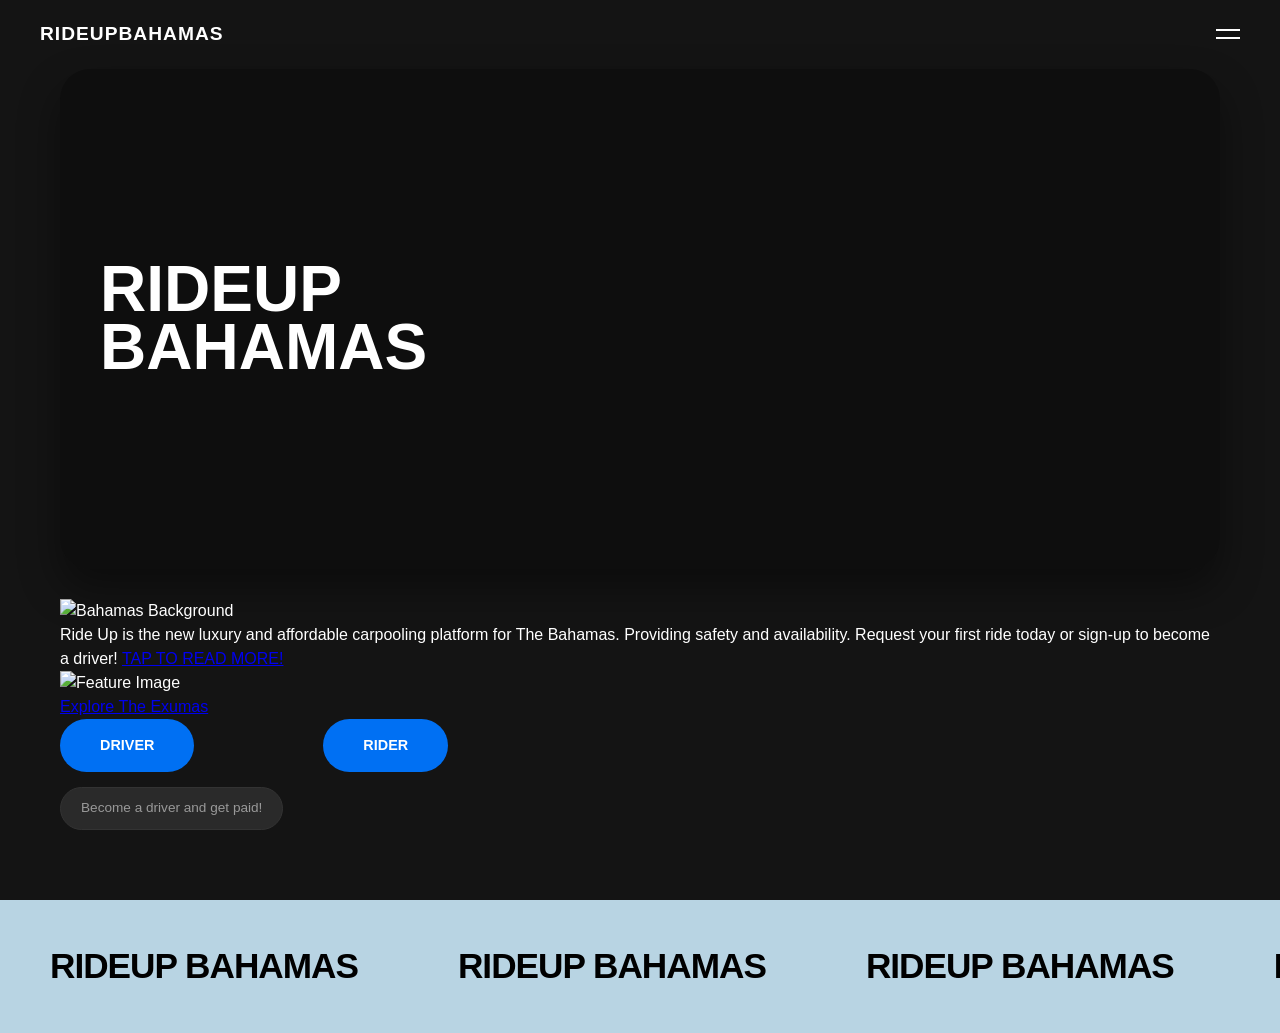
==== index.html @ d14e9a29 "Update index.html" ====
<!DOCTYPE html>
<html lang="en">
<head>
    <meta charset="UTF-8">
    <meta name="viewport" content="width=device-width, initial-scale=1.0">
    <title>RIDEUPBAHAMAS</title>
    <link rel="stylesheet" href="style.css">
</head>
<body>

    <div class="site-wrapper">

        <header class="main-header">
    <div class="header-inner">
        <div class="header-logo">RIDEUPBAHAMAS</div>
        <button id="open-menu" class="menu-icon" aria-label="Open Menu">
            <span class="menu-line"></span>
            <span class="menu-line"></span>
        </button>
    </div>
</header>

<div id="nav-overlay" class="nav-overlay">
    <header class="overlay-header">
        <div class="header-logo">RIDEUPBAHAMAS</div>
        <button id="close-menu" class="close-icon">&times;</button>
    </header>

    <nav class="overlay-menu">
        <ul class="menu-list">
            <li><a href="#">Services</a></li>
            <li><a href="#">About</a></li>
            <li><a href="#">Contact</a></li>
            <li><a href="#" class="active-link">Home</a></li>
        </ul>
    </nav>

    <footer class="overlay-footer">
        <a href="#" class="social-icon">
            <svg viewBox="0 0 24 24" width="24" height="24" fill="none" stroke="currentColor" stroke-width="2"><rect x="2" y="2" width="20" height="20" rx="5" ry="5"></rect><path d="M16 11.37A4 4 0 1 1 12.63 8 4 4 0 0 1 16 11.37z"></path><line x1="17.5" y1="6.5" x2="17.51" y2="6.5"></line></svg>
        </a>
    </footer>
</div>


        <main class="content-container">
            <section class="hero-section">
                <div class="hero-card">
                    <div class="hero-content">
                        <h1>RIDEUP<br>BAHAMAS</h1>
                    </div>
                </div>
            </section>
            <section class="info-overlap-section">
    <div class="bg-image-container">
        <img src="your-background-image.jpg" alt="Bahamas Background" class="bg-main-img">
        
        <div class="floating-text-card">
            <p>
                Ride Up is the new luxury and affordable carpooling platform for The Bahamas. 
                Providing safety and availability. Request your first ride today or sign-up 
                to become a driver! 
                <a href="#" class="read-more-link">TAP TO READ MORE!</a>
            </p>
        </div>
    </div>

    <div class="secondary-feature">
        <img src="your-top-image.jpg" alt="Feature Image" class="feature-img">
        <div class="button-container">
            <a href="https://your-link-here.com" class="outline-button">Explore The Exumas</a>
        </div>
    </div>
</section>

            
            <div class="actions-grid">
                <section class="action-item">
                    <a href="#" class="cta-button">DRIVER</a>
                    <div class="promo-bubble">Become a driver and get paid!</div>
                </section>

                <section class="action-item">
                    <a href="#" class="cta-button">RIDER</a>
                </section>
            </div>
        </main>

    </div>
    
    <script src="script.js"></script>
    
      
<div class="sea-blue-ribbon">
    <div class="ribbon-scroll">
        <div class="ribbon-wave">
            <span>RIDEUP BAHAMAS</span>
            <span>RIDEUP BAHAMAS</span>
            <span>RIDEUP BAHAMAS</span>
            <span>RIDEUP BAHAMAS</span>
            <span>RIDEUP BAHAMAS</span>
            <span>RIDEUP BAHAMAS</span>
            <span>RIDEUP BAHAMAS</span>
            <span>RIDEUP BAHAMAS</span>
        </div>
    </div>
</div>

</body>
</html>
---- style.css ----
/* --- Global Resets --- */
* {
    margin: 0;
    padding: 0;
    box-sizing: border-box;
}

body {
    background-color: #141414; /* Deep dark background */
    color: #fff;
    font-family: 'Inter', -apple-system, sans-serif;
    line-height: 1.5;
}

/* --- Site Wrapper --- */
.site-wrapper {
    width: 100%;
    min-height: 100vh;
    display: flex;
    flex-direction: column;
}

/* --- Responsive Header --- */
.main-header {
    width: 100%;
    padding: 20px;
    background-color: #141414;
}

.header-inner {
    max-width: 1200px; /* Constrains content on very wide screens */
    margin: 0 auto;
    display: flex;
    justify-content: space-between;
    align-items: center;
}

.header-logo {
    font-weight: 900;
    font-size: 1.2rem;
    letter-spacing: 1px;
}

.menu-icon {
    background: none;
    border: none;
    width: 24px;
    height: 14px;
    display: flex;
    flex-direction: column;
    justify-content: space-between;
    cursor: pointer;
}

.menu-line {
    height: 2px;
    width: 100%;
    background-color: #fff;
}

/* --- Main Container --- */
.content-container {
    max-width: 1200px;
    margin: 0 auto;
    width: 100%;
    padding: 0 20px;
}

/* --- Fluid Hero Card --- */
.hero-section {
    margin-bottom: 30px;
}

.hero-card {
    width: 100%;
    min-height: 400px;
    background: linear-gradient(rgba(0,0,0,0.3), rgba(0,0,0,0.3)), url('rideupbahamas_hero.jpg') center/cover;
    border-radius: 30px;
    display: flex;
    align-items: center;
    padding: 40px; /* Internal spacing */
    box-shadow: 0 20px 40px rgba(0,0,0,0.4);
}

.hero-content {
    text-align: left; /* Aligns text to the left within the card */
}

.hero-content h1 {
    font-size: clamp(2.5rem, 6vw, 4rem);
    font-weight: 800;
    line-height: 0.9;
    text-transform: uppercase;
}

/* --- Actions Layout --- */
.actions-grid {
    display: flex;
    flex-direction: column;
    gap: 20px;
    align-items: flex-start; /* Keeps buttons left-aligned */
}

.action-item {
    display: flex;
    flex-direction: column;
    align-items: flex-start;
}

.cta-button {
    background-color: #0070f3; /* Vibrant blue */
    color: #fff;
    text-decoration: none;
    font-weight: 700;
    padding: 16px 40px;
    border-radius: 100px;
    transition: all 0.3s ease;
    text-transform: uppercase;
    font-size: 0.9rem;
}

.cta-button:hover {
    background-color: #0051ad;
    transform: translateY(-2px);
}

.promo-bubble {
    background-color: #2a2a2a;
    color: #999;
    padding: 10px 20px;
    border-radius: 50px;
    margin-top: 15px;
    font-size: 0.85rem;
    border: 1px solid #333;
}

/* --- Desktop Layout Adjustments --- */
@media (min-width: 1024px) {
    .hero-card {
        min-height: 500px;
    }
    
    /* On desktop, we can make the buttons sit side-by-side if you prefer, 
       or keep them stacked but aligned to the left of the screen */
    .actions-grid {
        flex-direction: row; 
        align-items: flex-start;
        gap: 40px;
    }
}

/* --- Header & Hamburger Icon --- */
.main-header {
    width: 100%;
    padding: 20px;
    background-color: #141414;
}

.header-inner {
    max-width: 1200px;
    margin: 0 auto;
    display: flex;
    justify-content: space-between;
    align-items: center;
}

/* The existing two-line icon */
.menu-icon {
    background: none;
    border: none;
    width: 24px;
    height: 10px; /* Slimmer for two lines */
    display: flex;
    flex-direction: column;
    justify-content: space-between;
    cursor: pointer;
    padding: 0;
}

.menu-line {
    height: 2px;
    width: 100%;
    background-color: #fff;
}

/* --- Overlay Styles --- */
.nav-overlay {
    position: fixed;
    top: 0;
    left: 0;
    width: 100%;
    height: 100%;
    background-color: #d1d1d1; /* Light grey from screenshot */
    z-index: 9999;
    display: flex;
    flex-direction: column;
    padding: 20px;
    
    /* Animation: Slide from Right */
    transform: translateX(100%);
    transition: transform 0.4s cubic-bezier(0.77, 0, 0.175, 1);
}

.nav-overlay.open {
    transform: translateX(0);
}

.overlay-header {
    display: flex;
    justify-content: space-between;
    align-items: center;
    color: #000;
}

/* Close icon 'X' */
.close-icon {
    background: none;
    border: none;
    font-size: 2.8rem;
    color: #000;
    cursor: pointer;
    font-weight: 300;
    padding: 0;
    line-height: 0.8;
}

/* --- Menu Text --- */
.overlay-menu {
    flex-grow: 1;
    display: flex;
    align-items: center;
    padding-left: 20px;
}

.menu-list {
    list-style: none;
}

.menu-list a {
    text-decoration: none;
    color: #000;
    font-size: 3rem;
    font-weight: 600;
    display: block;
    margin: 10px 0;
}

.active-link {
    text-decoration: underline !important;
    text-underline-offset: 10px;
}

.overlay-footer {
    padding: 20px;
}

.social-icon {
    display: inline-flex;
    align-items: center;
    justify-content: center;
    width: 45px;
    height: 45px;
    border: 1.5px solid #000;
    border-radius: 50%;
    color: #000;
}
/* --- Pure CSS Wavy Ribbon --- */
.sea-blue-ribbon {
    width: 100%;
    background-color: #b8d4e3; /* Light sea-blue */
    color: #000;
    overflow: hidden;
    padding: 40px 0; /* Extra height to accommodate the wave */
    position: relative;
    display: flex;
    align-items: center;
}

/* Container for the horizontal movement */
.ribbon-scroll {
    display: flex;
    white-space: nowrap;
    animation: horizontal-scroll 25s linear infinite;
}

/* Container for the vertical wave movement */
.ribbon-wave {
    display: flex;
    animation: vertical-wave 4s ease-in-out infinite;
}

.ribbon-wave span {
    font-size: 2.2rem;
    font-weight: 900;
    text-transform: uppercase;
    padding: 0 50px;
    letter-spacing: -1px;
}

/* --- ANIMATIONS --- */

/* 1. Seamless Horizontal Loop */
@keyframes horizontal-scroll {
    0% {
        transform: translateX(0);
    }
    100% {
        transform: translateX(-50%);
    }
}

/* 2. Vertical Wave (The "Bobbing" Effect) */
@keyframes vertical-wave {
    0%, 100% {
        transform: translateY(-8px); /* Top of the wave */
    }
    50% {
        transform: translateY(8px); /* Bottom of the wave */
    }
}

/* Responsive Scaling */
@media (max-width: 768px) {
    .ribbon-wave span {
        font-size: 1.6rem;
        padding: 0 30px;
    }
    .sea-blue-ribbon {
        padding: 25px 0;
    }
}
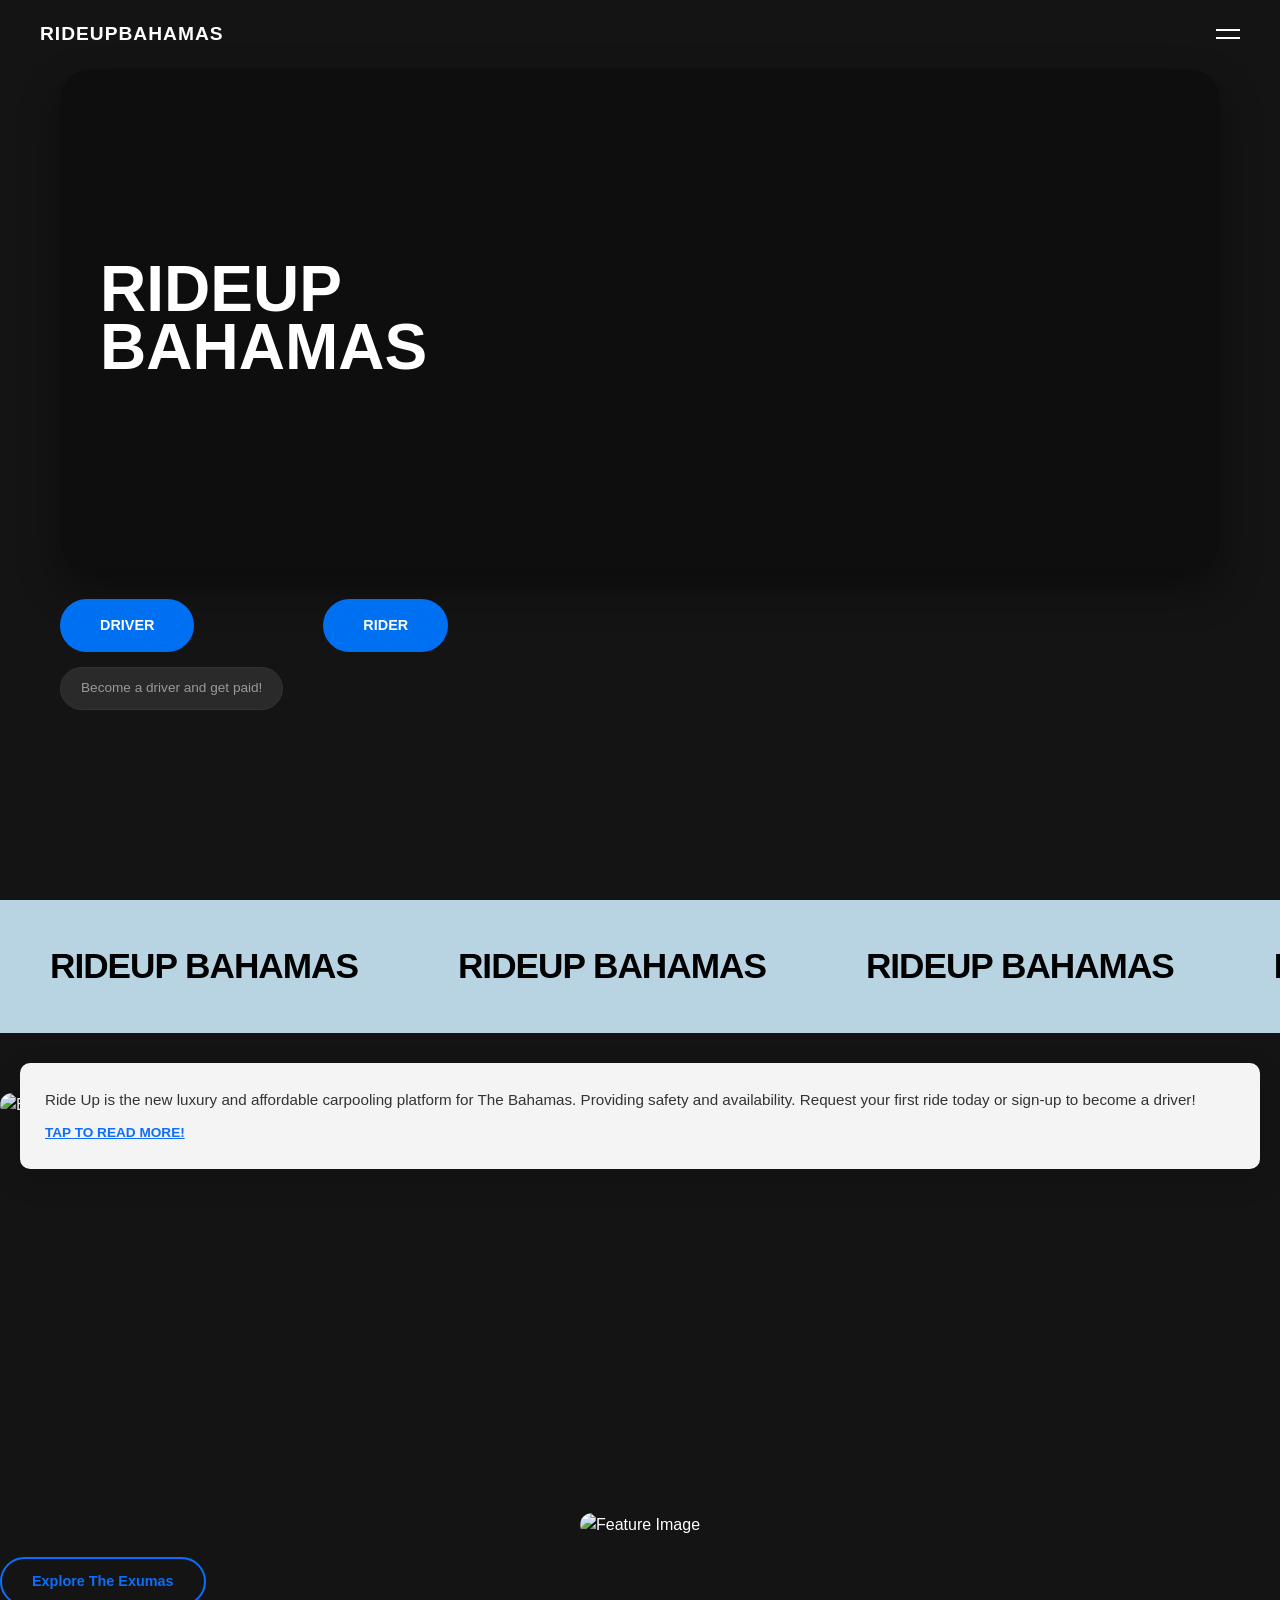
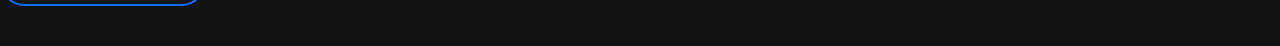
==== commit c5a2ac12: "Update index.html" ====
--- a/index.html
+++ b/index.html
@@ -51,28 +51,6 @@
                     </div>
                 </div>
             </section>
-            <section class="info-overlap-section">
-    <div class="bg-image-container">
-        <img src="your-background-image.jpg" alt="Bahamas Background" class="bg-main-img">
-        
-        <div class="floating-text-card">
-            <p>
-                Ride Up is the new luxury and affordable carpooling platform for The Bahamas. 
-                Providing safety and availability. Request your first ride today or sign-up 
-                to become a driver! 
-                <a href="#" class="read-more-link">TAP TO READ MORE!</a>
-            </p>
-        </div>
-    </div>
-
-    <div class="secondary-feature">
-        <img src="your-top-image.jpg" alt="Feature Image" class="feature-img">
-        <div class="button-container">
-            <a href="https://your-link-here.com" class="outline-button">Explore The Exumas</a>
-        </div>
-    </div>
-</section>
-
             
             <div class="actions-grid">
                 <section class="action-item">
@@ -105,6 +83,26 @@
         </div>
     </div>
 </div>
+<section class="info-overlap-section">
+    <div class="bg-image-container">
+        <img src="your-background-image.jpg" alt="Bahamas Background" class="bg-main-img">
+        
+        <div class="floating-text-card">
+            <p>
+                Ride Up is the new luxury and affordable carpooling platform for The Bahamas. 
+                Providing safety and availability. Request your first ride today or sign-up 
+                to become a driver! 
+                <a href="#" class="read-more-link">TAP TO READ MORE!</a>
+            </p>
+        </div>
+    </div>
 
+    <div class="secondary-feature">
+        <img src="your-top-image.jpg" alt="Feature Image" class="feature-img">
+        <div class="button-container">
+            <a href="https://your-link-here.com" class="outline-button">Explore The Exumas</a>
+        </div>
+    </div>
+</section>
 </body>
 </html>
--- a/style.css
+++ b/style.css
@@ -329,3 +329,93 @@
         padding: 25px 0;
     }
 }
+
+/* --- Info Overlap Section --- */
+.info-overlap-section {
+    position: relative;
+    padding: 40px 0;
+    margin-top: 20px;
+}
+
+/* Background Image Box */
+.bg-image-container {
+    position: relative;
+    width: 100%;
+    height: 300px;
+    border-radius: 20px;
+    overflow: visible; /* Important to let the card float outside */
+}
+
+.bg-main-img {
+    width: 100%;
+    height: 100%;
+    object-fit: cover;
+    border-radius: 15px;
+}
+
+/* The Floating Text Box (The 'Luxury' card) */
+.floating-text-card {
+    position: absolute;
+    top: -30px; /* Moves it up to overlap the previous section */
+    left: 20px;
+    right: 20px;
+    background-color: #f4f4f4; /* Light grey background */
+    padding: 25px;
+    border-radius: 10px;
+    box-shadow: 0 10px 30px rgba(0,0,0,0.15);
+    z-index: 5;
+}
+
+.floating-text-card p {
+    color: #333;
+    font-size: 0.95rem;
+    line-height: 1.6;
+    margin: 0;
+}
+
+.read-more-link {
+    display: inline-block;
+    margin-top: 10px;
+    color: #0d6efd;
+    font-weight: bold;
+    text-decoration: underline;
+    text-transform: uppercase;
+    font-size: 0.85rem;
+}
+
+/* Secondary Feature Area */
+.secondary-feature {
+    margin-top: 120px; /* Space for the floating card above it */
+    text-align: center;
+}
+
+.feature-img {
+    width: 100%;
+    max-height: 250px;
+    object-fit: cover;
+    border-radius: 15px;
+}
+
+.button-container {
+    margin-top: 20px;
+    display: flex;
+    justify-content: flex-start; /* Aligns button to the left as per screenshot */
+}
+
+/* The "Explore The Exumas" Outline Button */
+.outline-button {
+    display: inline-block;
+    padding: 12px 30px;
+    border: 2px solid #0d6efd; /* Blue outline */
+    color: #0d6efd;
+    text-decoration: none;
+    border-radius: 50px;
+    font-weight: 600;
+    font-size: 0.9rem;
+    transition: all 0.3s ease;
+}
+
+.outline-button:hover {
+    background-color: #0d6efd;
+    color: #fff;
+}
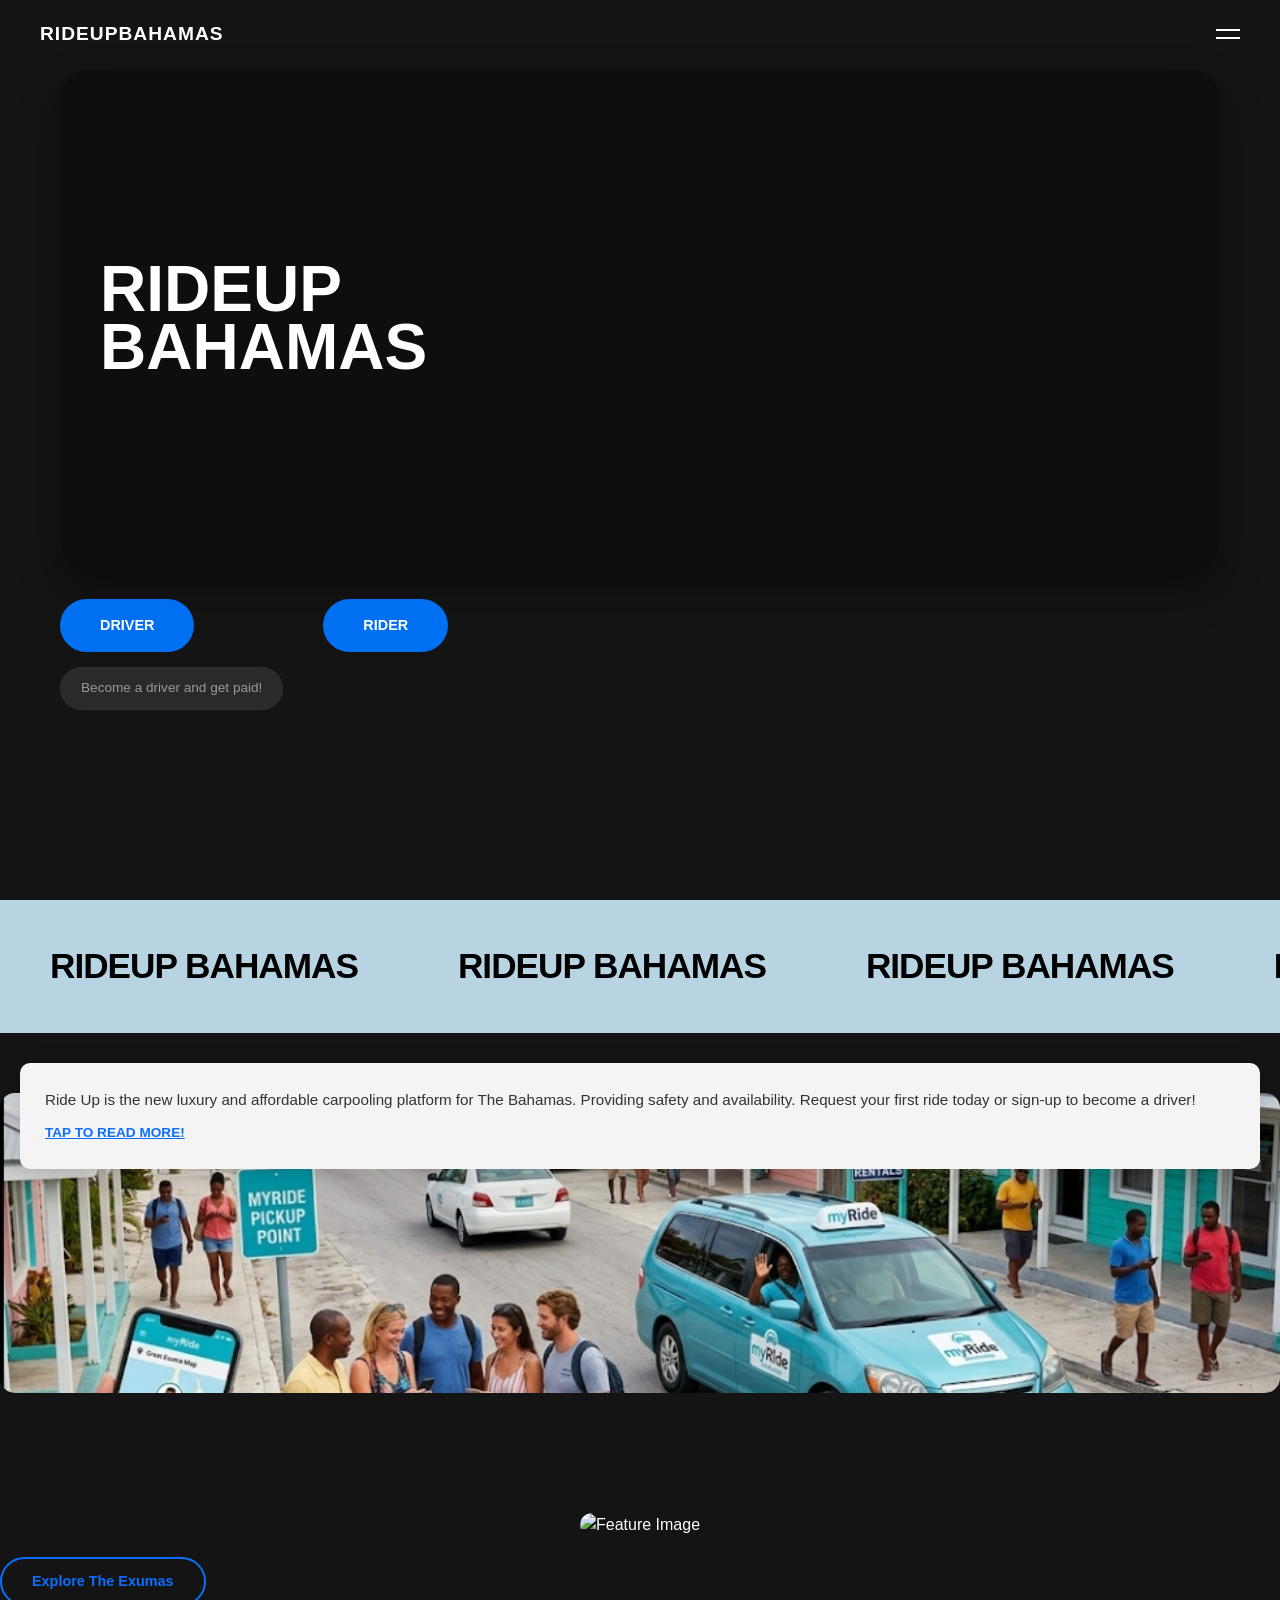
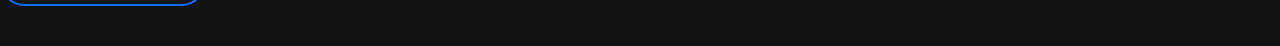
==== commit 339f5bc3: "Update index.html" ====
--- a/index.html
+++ b/index.html
@@ -85,7 +85,7 @@
 </div>
 <section class="info-overlap-section">
     <div class="bg-image-container">
-        <img src="your-background-image.jpg" alt="Bahamas Background" class="bg-main-img">
+        <img src="SmartSelect_20260503_123048_Google.jpg" alt="Bahamas Background" class="bg-main-img">
         
         <div class="floating-text-card">
             <p>
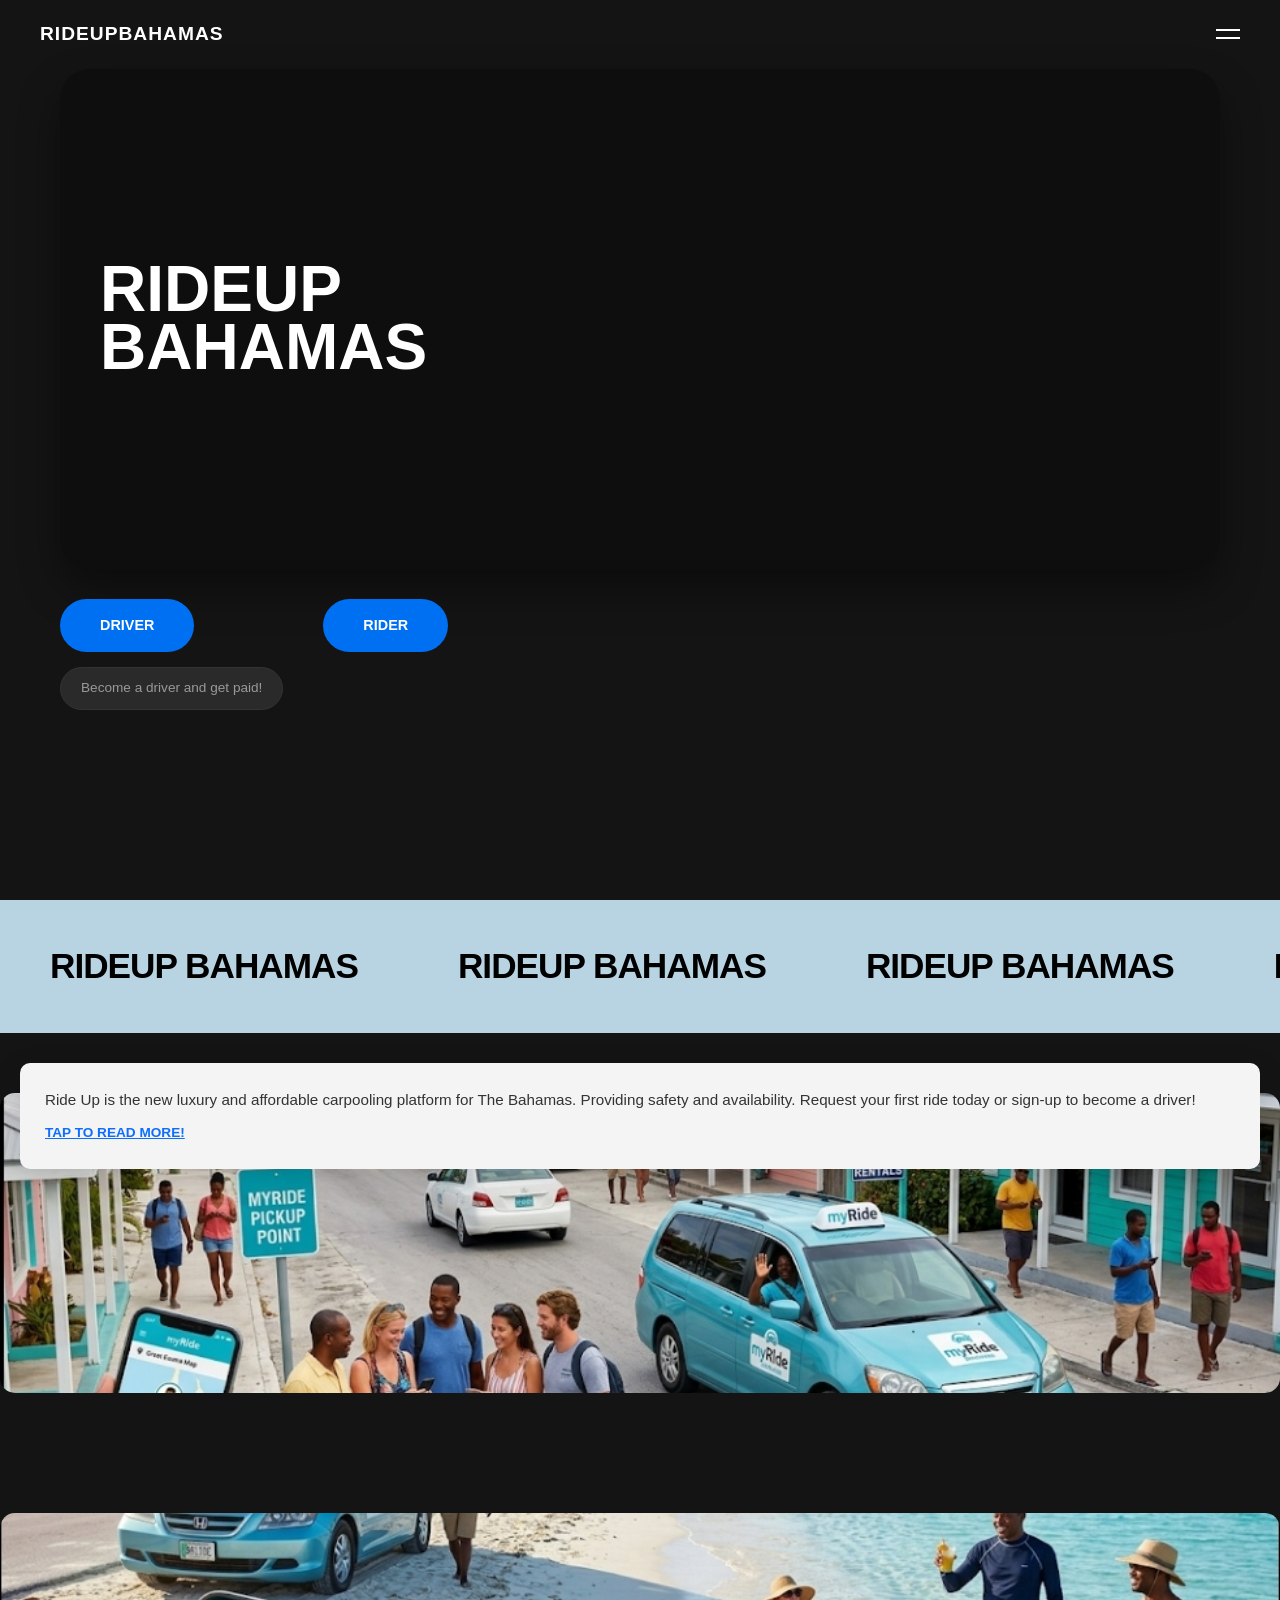
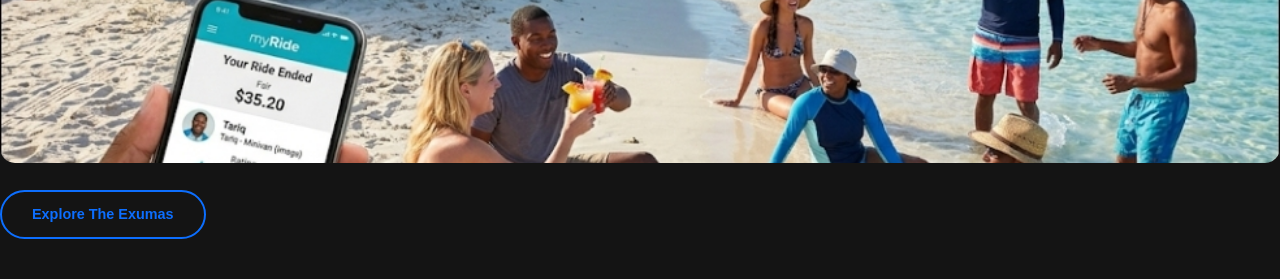
==== commit fc84f1c2: "Update index.html" ====
--- a/index.html
+++ b/index.html
@@ -98,7 +98,7 @@
     </div>
 
     <div class="secondary-feature">
-        <img src="your-top-image.jpg" alt="Feature Image" class="feature-img">
+        <img src="SmartSelect_20260503_123614_Google.jpg" alt="Feature Image" class="feature-img">
         <div class="button-container">
             <a href="https://your-link-here.com" class="outline-button">Explore The Exumas</a>
         </div>
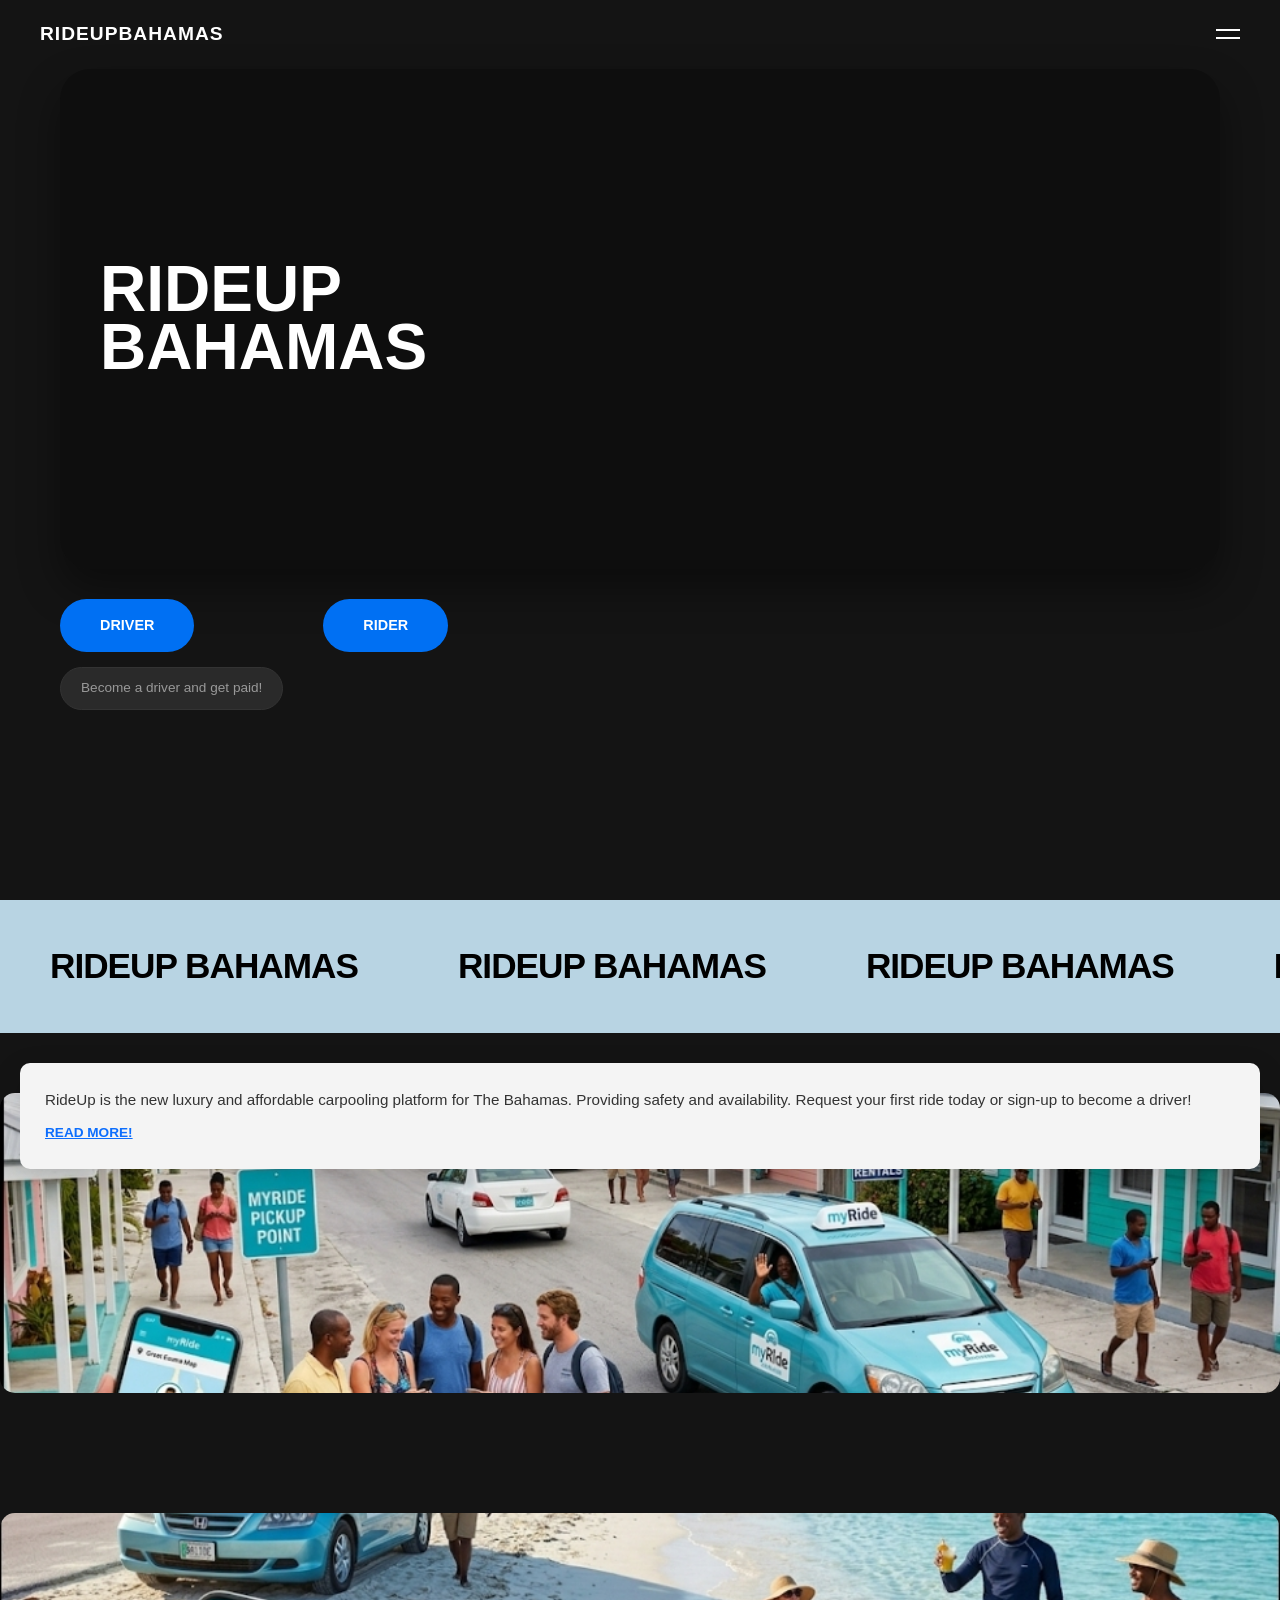
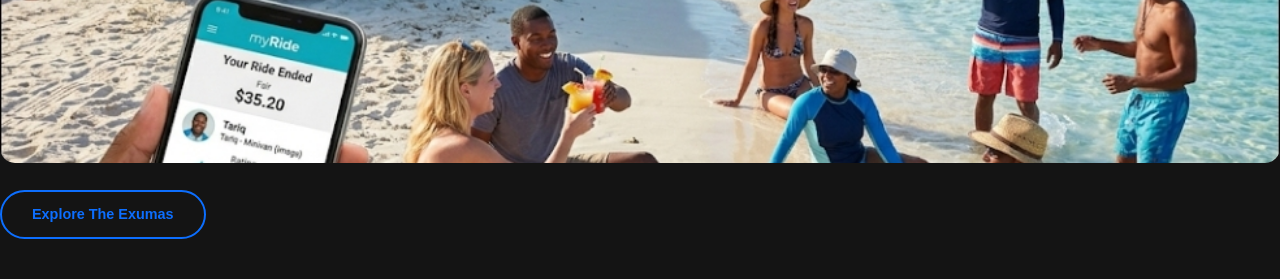
==== commit 4ab33fc7: "Update index.html" ====
--- a/index.html
+++ b/index.html
@@ -89,10 +89,10 @@
         
         <div class="floating-text-card">
             <p>
-                Ride Up is the new luxury and affordable carpooling platform for The Bahamas. 
+                RideUp is the new luxury and affordable carpooling platform for The Bahamas. 
                 Providing safety and availability. Request your first ride today or sign-up 
                 to become a driver! 
-                <a href="#" class="read-more-link">TAP TO READ MORE!</a>
+                <a href="#" class="read-more-link">READ MORE!</a>
             </p>
         </div>
     </div>
@@ -100,7 +100,7 @@
     <div class="secondary-feature">
         <img src="SmartSelect_20260503_123614_Google.jpg" alt="Feature Image" class="feature-img">
         <div class="button-container">
-            <a href="https://your-link-here.com" class="outline-button">Explore The Exumas</a>
+            <a href="https://www.bahamas.com/islands/the-exumas" class="outline-button">Explore The Exumas</a>
         </div>
     </div>
 </section>
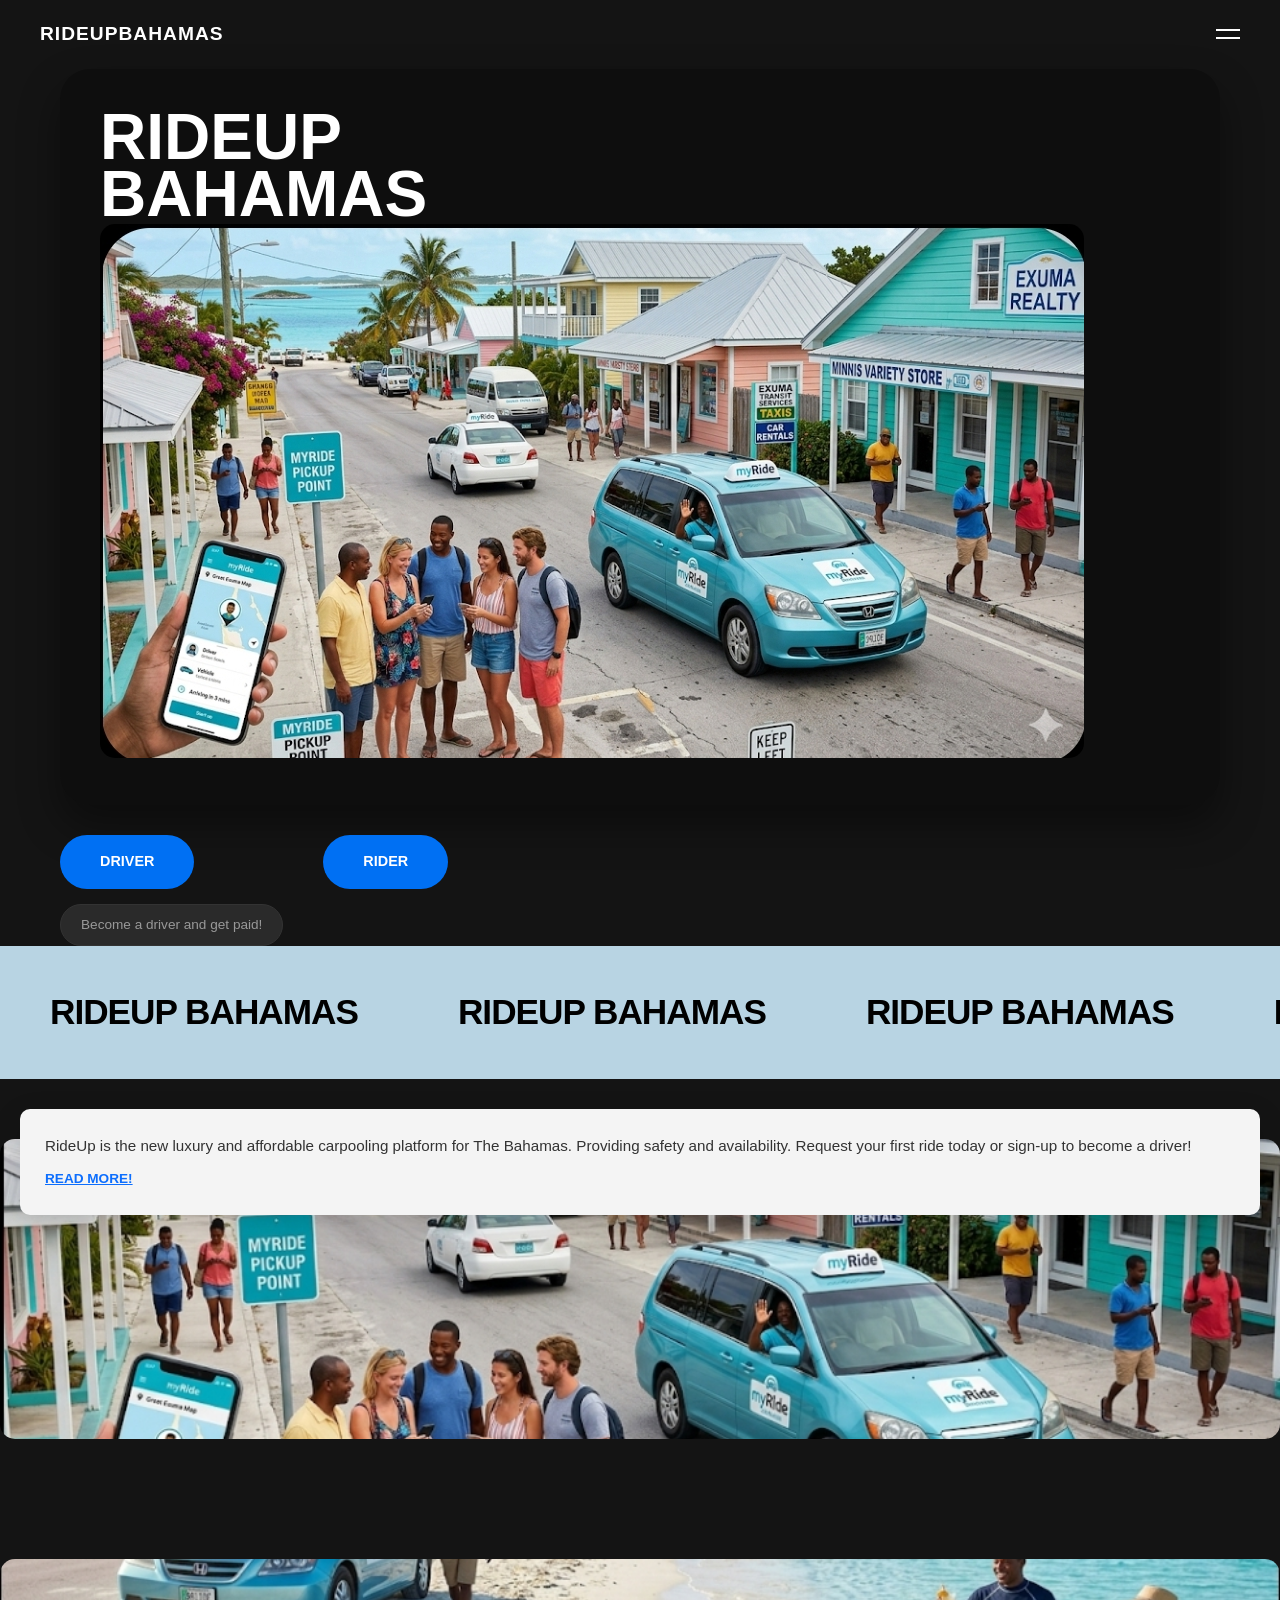
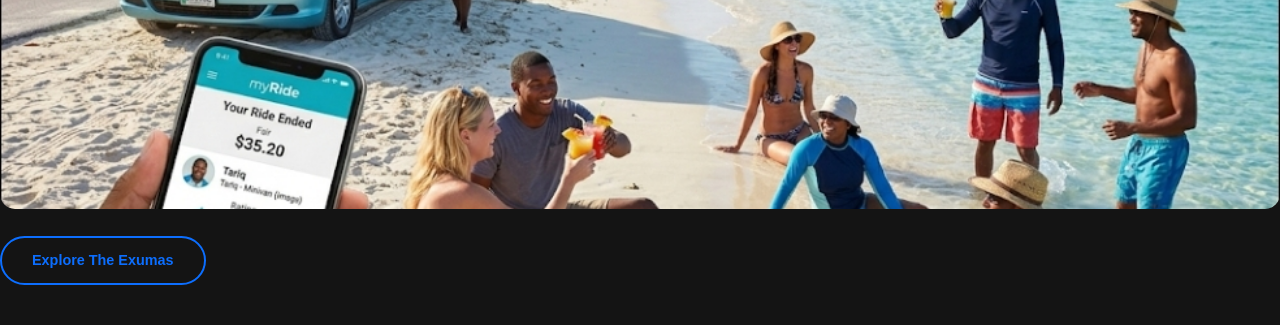
==== commit acbd94b8: "Update index.html" ====
--- a/index.html
+++ b/index.html
@@ -48,6 +48,8 @@
                 <div class="hero-card">
                     <div class="hero-content">
                         <h1>RIDEUP<br>BAHAMAS</h1>
+            <img src="SmartSelect_20260503_123048_Google.jpg" alt="Bahamas Background" class="bg-main-img">
+        
                     </div>
                 </div>
             </section>
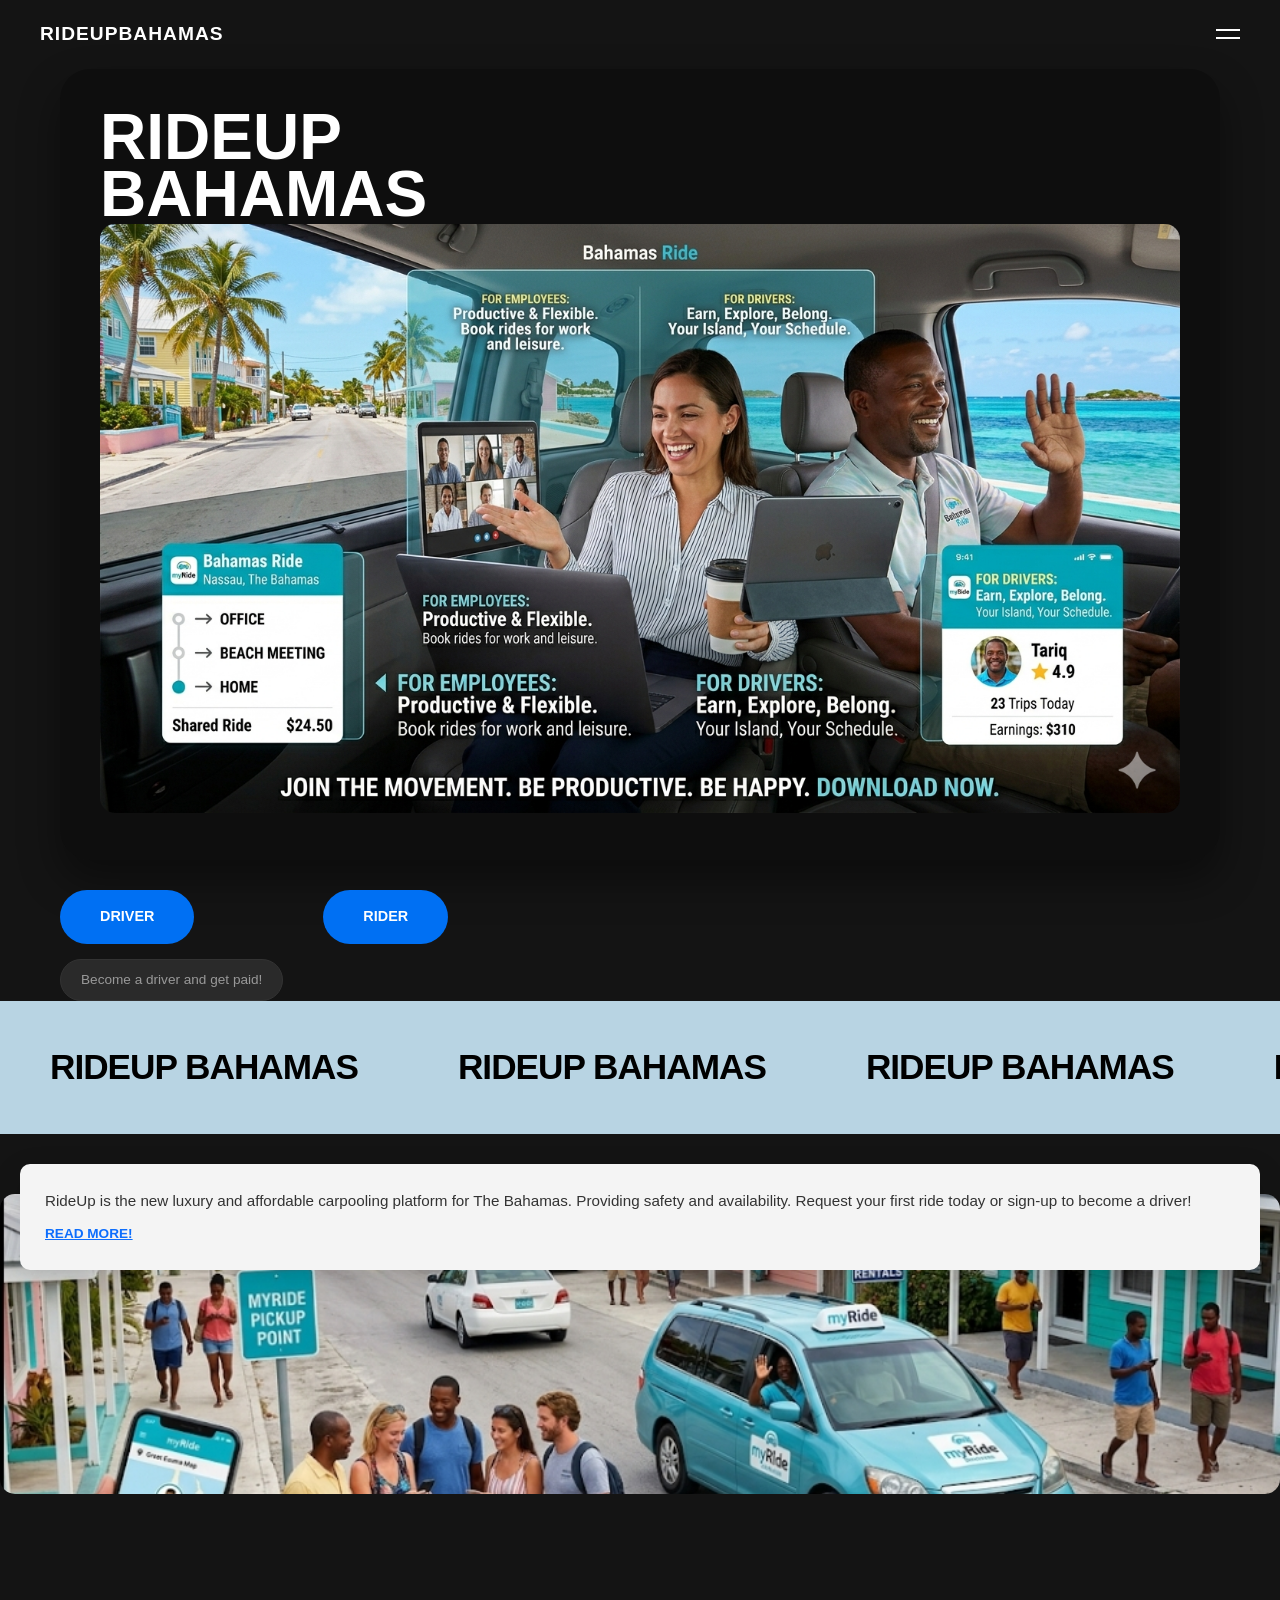
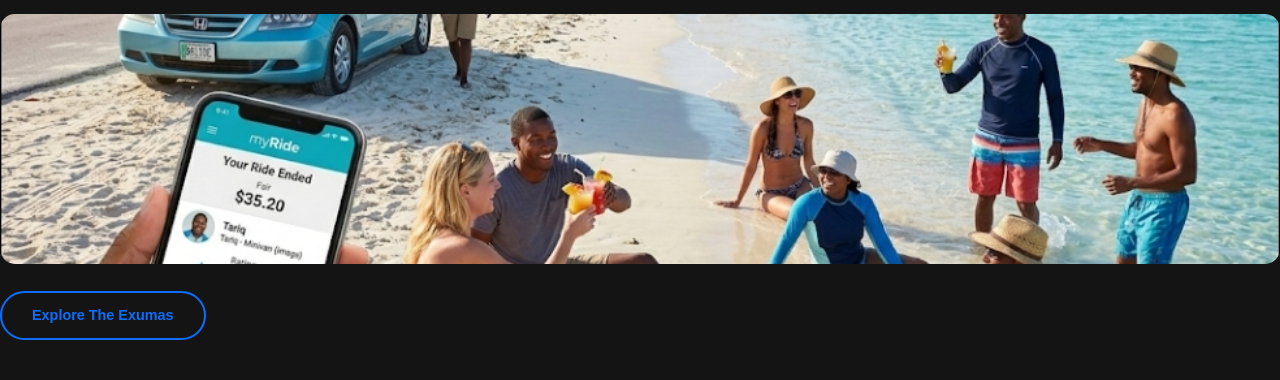
==== commit d872cfa2: "Update index.html" ====
--- a/index.html
+++ b/index.html
@@ -48,7 +48,7 @@
                 <div class="hero-card">
                     <div class="hero-content">
                         <h1>RIDEUP<br>BAHAMAS</h1>
-            <img src="SmartSelect_20260503_123048_Google.jpg" alt="Bahamas Background" class="bg-main-img">
+            <img src="1777826505241.png" alt="Bahamas Background" class="bg-main-img">
         
                     </div>
                 </div>
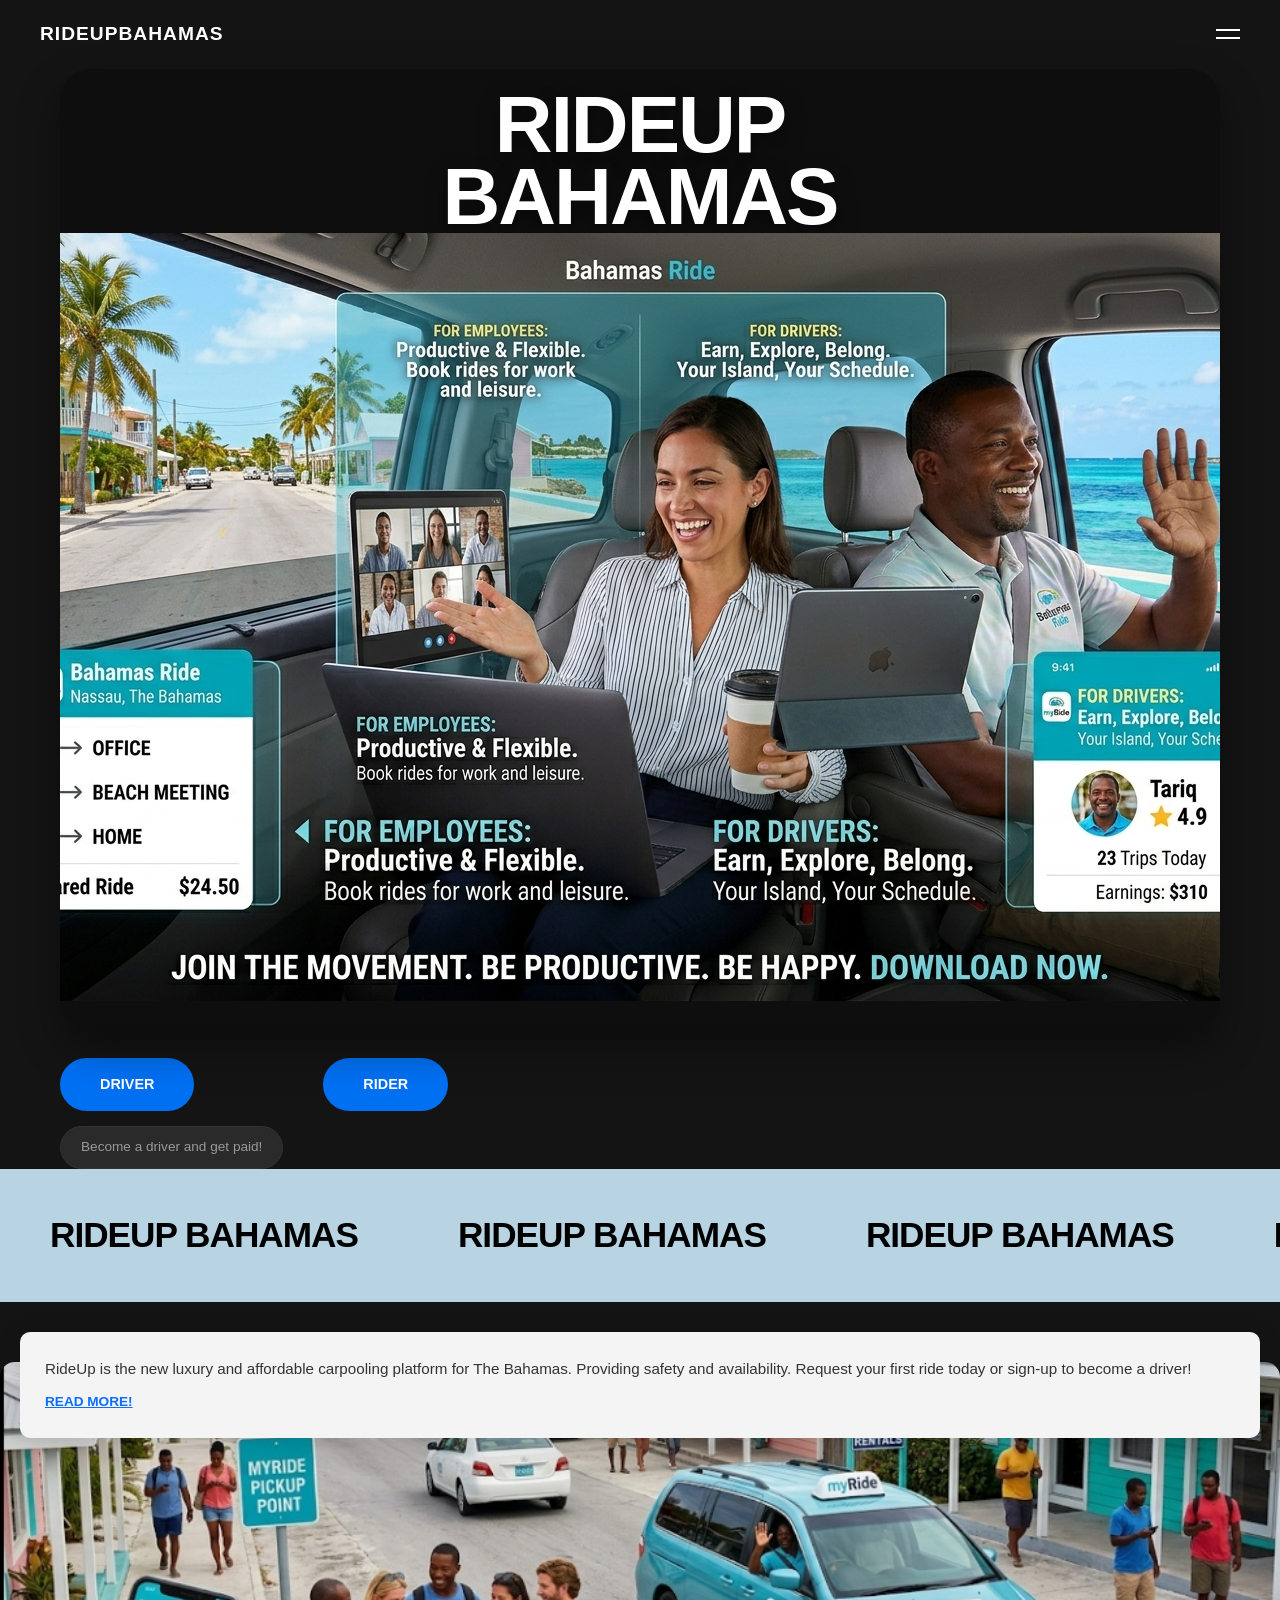
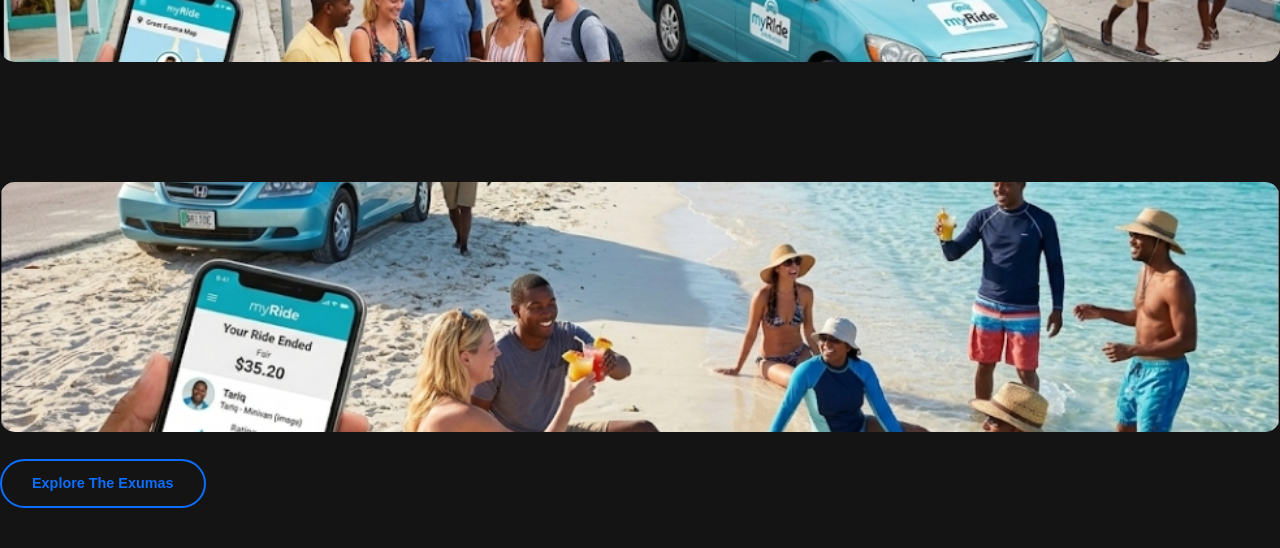
==== commit 8bc956f9: "Update index.html" ====
--- a/index.html
+++ b/index.html
@@ -45,14 +45,15 @@
 
         <main class="content-container">
             <section class="hero-section">
-                <div class="hero-card">
-                    <div class="hero-content">
-                        <h1>RIDEUP<br>BAHAMAS</h1>
-            <img src="1777826505241.png" alt="Bahamas Background" class="bg-main-img">
-        
-                    </div>
-                </div>
-            </section>
+    <div class="hero-card">
+        <div class="hero-content">
+            <h1>RIDEUP<br>BAHAMAS</h1>
+            
+            <img src="1777826505241.png" alt="RideUp Bahamas Service" class="hero-featured-image">
+        </div>
+    </div>
+</section>
+
             
             <div class="actions-grid">
                 <section class="action-item">
--- a/style.css
+++ b/style.css
@@ -71,27 +71,48 @@
     margin-bottom: 30px;
 }
 
+/* --- Hero Card with Floating Centered Text --- */
 .hero-card {
     width: 100%;
-    min-height: 400px;
-    background: linear-gradient(rgba(0,0,0,0.3), rgba(0,0,0,0.3)), url('rideupbahamas_hero.jpg') center/cover;
+    min-height: 450px; /* Adjust height based on your preference */
+    
+    /* Background Image setup */
+    background-image: linear-gradient(rgba(0, 0, 0, 0.3), rgba(0, 0, 0, 0.3)), url('your-hero-image.jpg');
+    background-size: cover;
+    background-position: center;
     border-radius: 30px;
-    display: flex;
-    align-items: center;
-    padding: 40px; /* Internal spacing */
+    
+    /* The "Floating Center" Logic */
+    display: flex;
+    justify-content: center; /* Horizontal center */
+    align-items: center;     /* Vertical center */
+    
+    padding: 20px;
     box-shadow: 0 20px 40px rgba(0,0,0,0.4);
-}
-
+    position: relative;
+    overflow: hidden;
+}
+
+/* Styling the floating text */
 .hero-content {
-    text-align: left; /* Aligns text to the left within the card */
+    text-align: center; /* Centers lines of text relative to each other */
+    z-index: 2;         /* Ensures text sits above the background */
 }
 
 .hero-content h1 {
-    font-size: clamp(2.5rem, 6vw, 4rem);
-    font-weight: 800;
+    color: #ffffff;
+    /* responsive font size */
+    font-size: clamp(2.8rem, 10vw, 5rem); 
+    font-weight: 900;
     line-height: 0.9;
     text-transform: uppercase;
-}
+    letter-spacing: -2px;
+    
+    /* Subtle shadow to make it "float" off the background */
+    text-shadow: 0 10px 20px rgba(0, 0, 0, 0.5);
+    margin: 0;
+}
+
 
 /* --- Actions Layout --- */
 .actions-grid {
